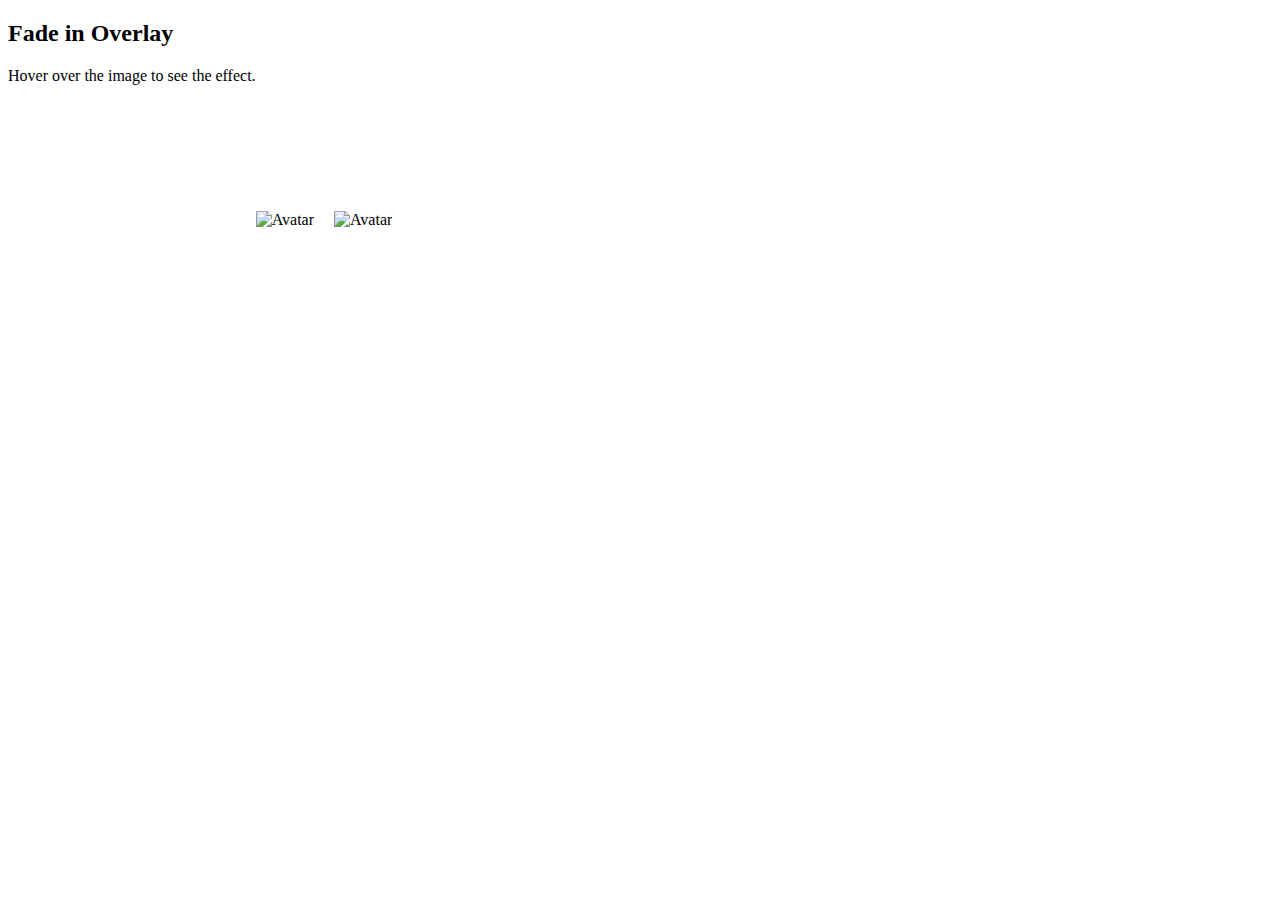
==== test.html @ 175a1c47 "images turn to gif on hover, stay on place" ====
<!DOCTYPE html>
<html>
<head>
<meta name="viewport" content="width=device-width, initial-scale=1">
<style>

.image {
  display: block;
  width: 100%;
  height: auto;
}

.container:hover .new_image {
  opacity: 1;
}

.new_image {
  opacity: 0;
  position: absolute;
  top: 50%;
  left: 50%;
  width: 100%;
  height: 100%;
  -webkit-transform: translate(-50%, -50%);
  -ms-transform: translate(-50%, -50%);
  transform: translate(-50%, -50%);
}

.container {
  padding-top: 100px;
  position: relative;
  display: flex;
  align-items: center;
  justify-content: center;
  width: 50%;
}

.image_box {
  position: relative;
  display: inline-block;
  float: left;
  padding: 10px;
}

</style>
</head>
<body>

<h2>Fade in Overlay</h2>
<p>Hover over the image to see the effect.</p>

<div class="container">

  <div class="image_box">
    <img src="img/wushu_start.jpeg" alt="Avatar" class="image">
      <img src="img/wushu_gif.gif" class="new_image">
  </div>

  <div class="image_box">
    <img src="img/wushu_start.jpeg" alt="Avatar" class="image">
      <img src="img/wushu_gif.gif" class="new_image">
  </div>

</div>

</body>
</html>
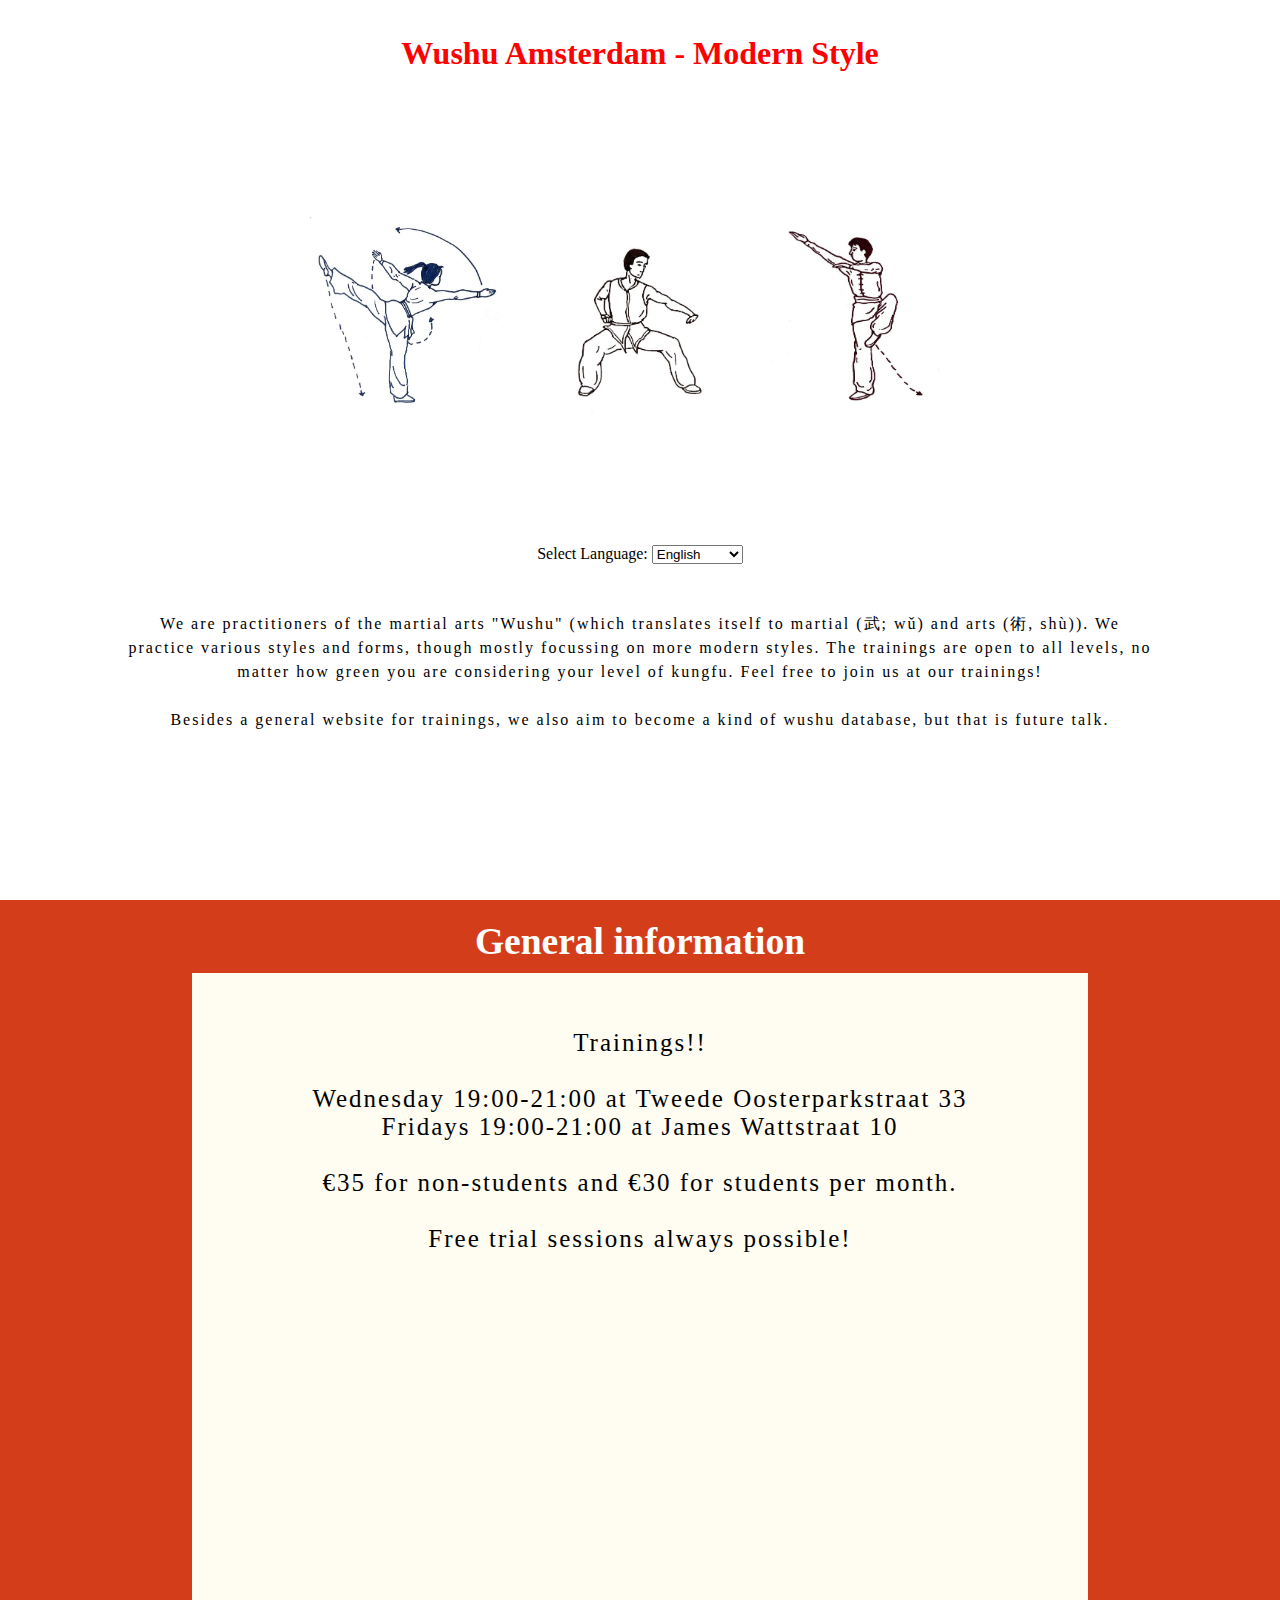
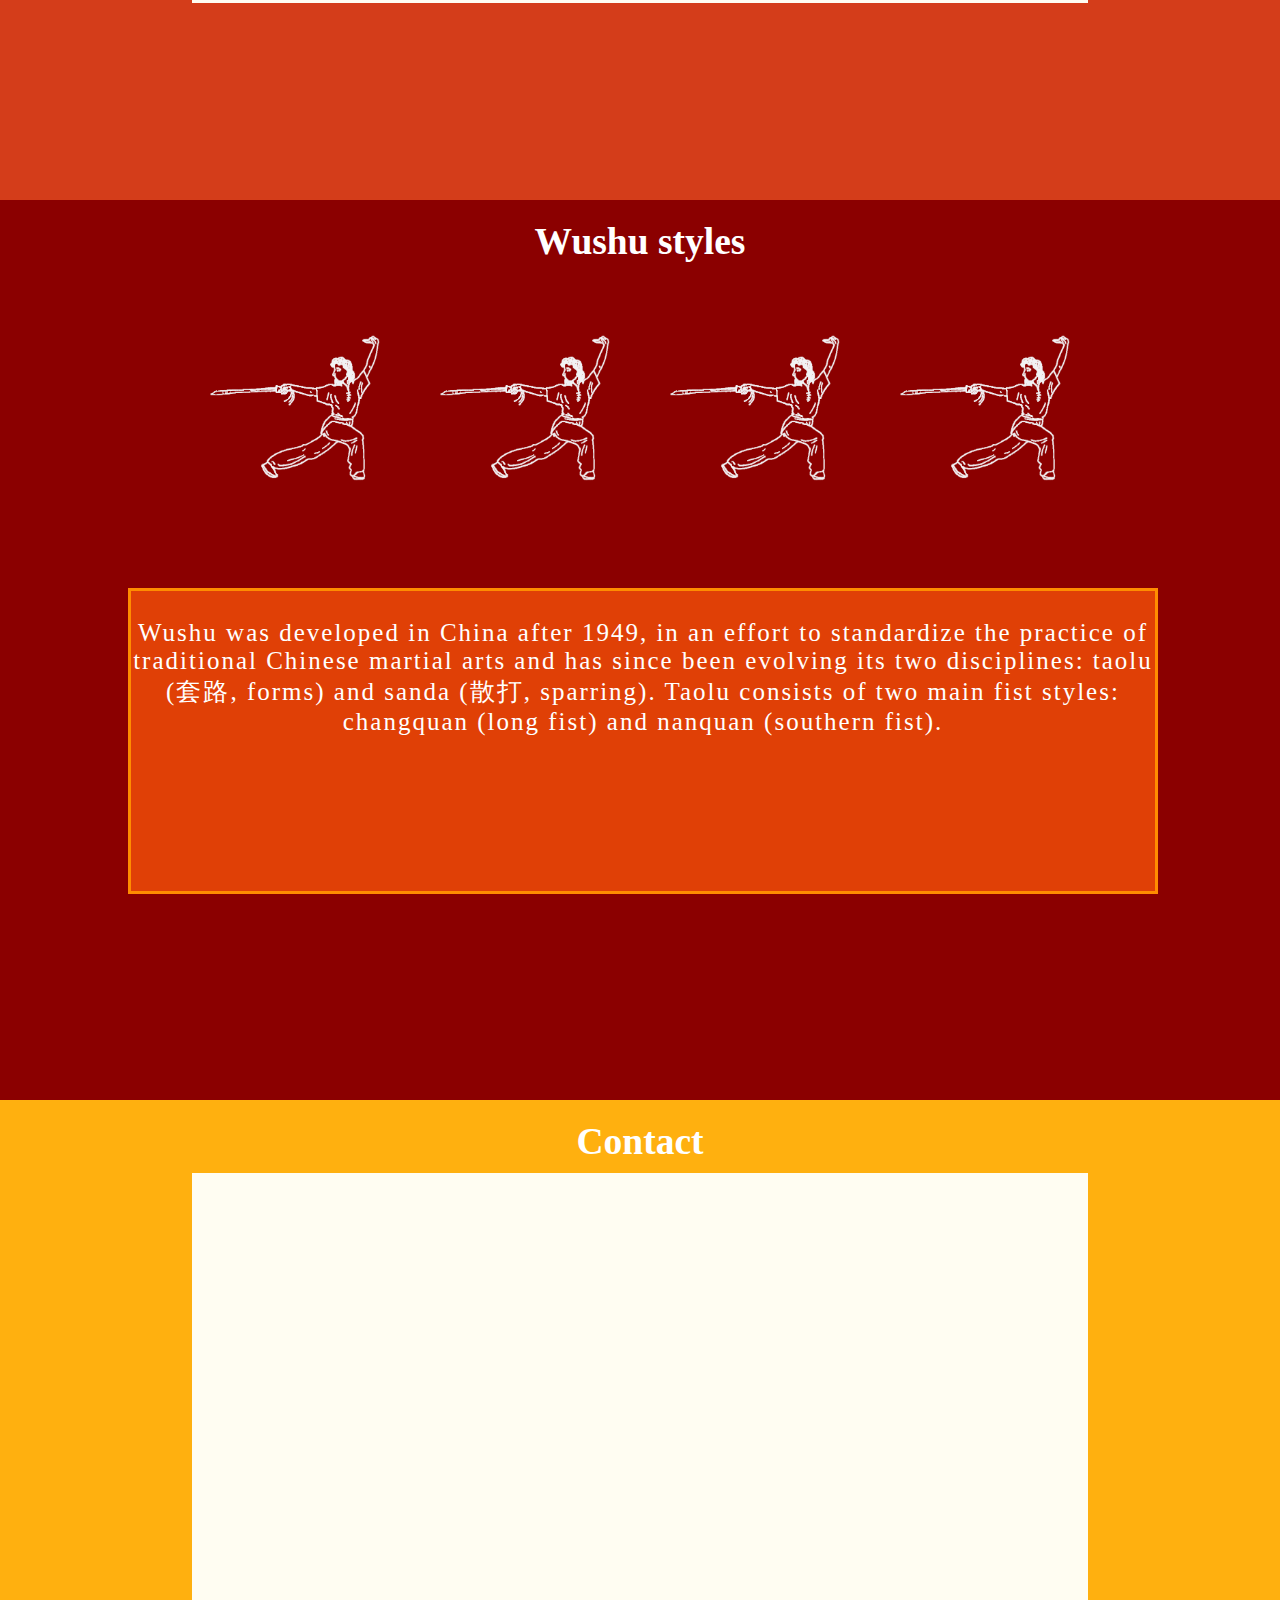
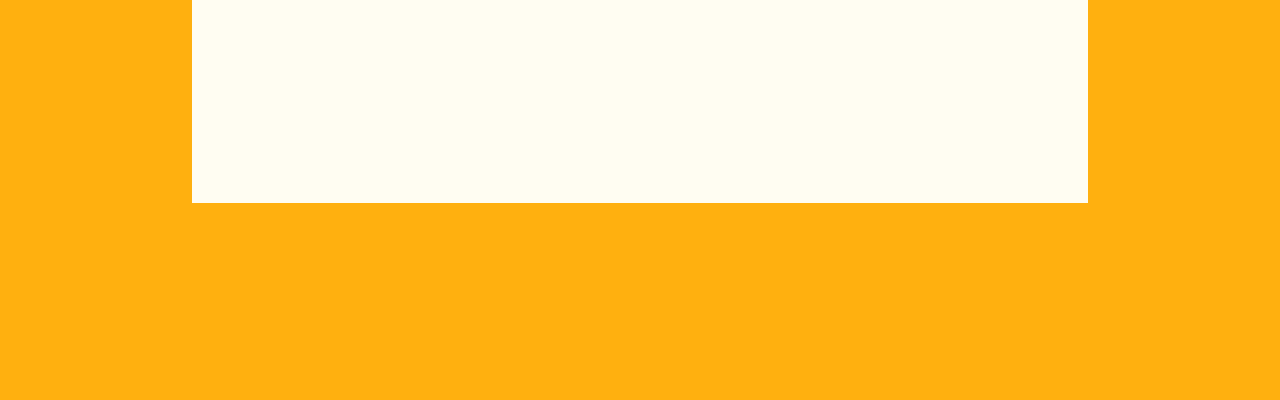
==== commit 81857643: "language button in progress" ====
--- a/test.html
+++ b/test.html
@@ -1,67 +1,127 @@
 <!DOCTYPE html>
-<html>
+<html lang="en">
+
 <head>
-<meta name="viewport" content="width=device-width, initial-scale=1">
-<style>
+  <link rel="stylesheet" href="style.css">
+</head>
 
-.image {
-  display: block;
-  width: 100%;
-  height: auto;
-}
+<body>
+  <script src="https://cdnjs.cloudflare.com/ajax/libs/jquery/3.3.1/jquery.min.js"></script>
+  <button onclick="topFunction()" id="move_up" title="Go to top">Top</button>
 
-.container:hover .new_image {
-  opacity: 1;
-}
+  <script src="https://cdnjs.cloudflare.com/ajax/libs/jquery/3.3.1/jquery.min.js"></script>
+  <button onclick="topFunction()" id="move_up" title="Go to top">Top</button>
 
-.new_image {
-  opacity: 0;
-  position: absolute;
-  top: 50%;
-  left: 50%;
-  width: 100%;
-  height: 100%;
-  -webkit-transform: translate(-50%, -50%);
-  -ms-transform: translate(-50%, -50%);
-  transform: translate(-50%, -50%);
-}
+  <div class="first_box">
+    <h1 class="title" id="title_page">Wushu Amsterdam - Modern Style</h1>
 
-.container {
-  padding-top: 100px;
-  position: relative;
-  display: flex;
-  align-items: center;
-  justify-content: center;
-  width: 50%;
-}
+    <div class="body_images">
+      <div class="parentBlock">
+        <div class="block">
+          <a href="#general">
+            <img src="img/changquan_start.jpeg" alt="image1"/>
+            <img src="img/changquan_gif.gif" alt="image2"/>
+          </a>
+        </div>
+        <div class="block">
+          <a href="#styles">
+            <img src="img/nanquan_start.jpeg" alt="image3"/>
+            <img src="img/nanquan_gif.gif" alt="image4"/>
+          </a>
+        </div>
+        <div class="block">
+          <a href="#contact">
+            <img src="img/wubuquan_start.jpeg" alt="image5"/>
+            <img src="img/wubuquan_gif.gif" alt="image6"/>
+          </a>
+        </div>
+      </div>
+    </div>
 
-.image_box {
-  position: relative;
-  display: inline-block;
-  float: left;
-  padding: 10px;
-}
-
-</style>
-</head>
-<body>
-
-<h2>Fade in Overlay</h2>
-<p>Hover over the image to see the effect.</p>
-
-<div class="container">
-
-  <div class="image_box">
-    <img src="img/wushu_start.jpeg" alt="Avatar" class="image">
-      <img src="img/wushu_gif.gif" class="new_image">
+    <div class="welcome">
+      <!-- Language Dropdown -->
+      <div class="language-dropdown">
+        <label for="language-select">Select Language:</label>
+        <select id="language-select" onchange="changeLanguage()">
+          <option value="english">English</option>
+          <option value="nederlands">Nederlands</option>
+        </select>
+      </div>
+      <h2>Welcome</h2>
+      <p> We are practitioners of the martial arts "Wushu" (which translates itself to martial (武; wǔ) and arts (術, shù)). We practice various styles and forms, though mostly focussing on more modern styles. The trainings are open to all levels, no matter how green you are considering your level of kungfu. Feel free to join us at our trainings! <br><br> Besides a general website for trainings, we also aim to become a kind of wushu database, but that is future talk.</p>
+    </div>
   </div>
 
-  <div class="image_box">
-    <img src="img/wushu_start.jpeg" alt="Avatar" class="image">
-      <img src="img/wushu_gif.gif" class="new_image">
+
+  <div class="item" id="general">
+    <h2 style="padding-top:20px">General information</h2>
+    <div class="info_container">
+      <div class="info_field">
+        <p><br><br>Trainings!!<br><br>Wednesday 19:00-21:00 at Tweede Oosterparkstraat 33<br>Fridays 19:00-21:00 at James Wattstraat 10</p>
+        <p><br>€35 for non-students and €30 for students per month.</p>
+        <p><br>Free trial sessions always possible!</p>
+      </div>
+    </div>
   </div>
 
-</div>
+  <div class="item" id="styles">
+    <h2 style="padding-top:20px">Wushu styles</h2>
+
+    <div class="body_images" style="height:30vh">
+      <div class="parentBlock">
+        <div class="block">
+          <img src="img/jian_wit.png" alt="image1"/>
+          <img src="img/jian_geel.png" alt="image2" data-id="divId1"/>
+        </div>
+        <div class="block">
+          <img src="img/jian_wit.png" alt="image3"/>
+          <img src="img/jian_geel.png" alt="image4" data-id="divId2"/>
+        </div>
+        <div class="block">
+          <img src="img/jian_wit.png" alt="image5"/>
+          <img src="img/jian_geel.png" alt="image6" data-id="divId3"/>
+        </div>
+        <div class="block">
+          <img src="img/jian_wit.png" alt="image7"/>
+          <img src="img/jian_geel.png" alt="image8" data-id="divId4"/>
+        </div>
+      </div>
+    </div>
+
+    <div class="hideDivs", style="display:block">
+      <p><br>Wushu was developed in China after 1949, in an effort to standardize the practice of traditional Chinese martial arts and has since been evolving its two disciplines: taolu (套路, forms) and sanda (散打, sparring). Taolu consists of two main fist styles: changquan (long fist) and nanquan (southern fist).</p>
+    </div>
+
+    <div id="divId1" class="hideDivs">
+      <p><br>Chang quan</p>
+      <p style="font-size:18px"><br>Changquan (simplified Chinese: 长拳; traditional Chinese: 長拳), also konwn as 'Long Fist', refers to a family of external (as opposed to internal) martial arts (kung fu) styles from northern China. The forms of the Long Fist style emphasize fully extended kicks and striking techniques, and by appearance would be considered a long-range fighting system. The Long Fist style is considered to contain a good balance of hand and foot techniques, but in particular it is renowned for its impressive acrobatic kicks.[2] In demonstration events, Long Fist techniques are most popular and memorable for their whirling, running, leaping, and acrobatics. Contemporary changquan moves are difficult to perform, requiring great flexibility and athleticism comparable to that of gymnastics.</p>
+    </div>
+
+    <div id="divId2" class="hideDivs">
+      <p><br>Nan quan</p>
+      <p style="font-size:18px"><br>Contemporary Nanquan features vigorous, athletic movements with very stable, low stances, extensive hand techniques and a vocal articulation called fasheng ("release shout"), which is the predecessor of the Japanese and Korean martial arts kiai. Power is driven from sharp waist movements with special emphasis on fast stance transition to generate power and speed in the arms.</p>
+    </div>
+
+    <div id="divId3" class="hideDivs">
+      <p><br>Weapons</p>
+      <p style="font-size:18px"><br>Dao (pronunciation: [táʊ], Chinese: 刀; pinyin: dāo) are single-edged Chinese swords, primarily used for slashing and chopping. Jianshu. Nandao. Taijijian. Taijishan. Gunshu. Qiangshu. Nangun. </p>
+    </div>
+
+    <div id="divId4" class="hideDivs">
+      <p><br>Traditional forms</p>
+      <p style="font-size:18px"><br>The majority of routines used in the sport are new, modernized recompilations of traditional routines. However, routines taken directly from traditional styles, including the styles that are not part of standard events, may be performed in competition, especially in China. Many of these styles though are events in the World Kung Fu Championships, another IWUF-run event which is exclusively for traditional styles of wushu. The more commonly seen routines include: <br><br> Baguazhang (八卦掌) – Eight-Trigrams Palm. Bajiquan (八極拳/八极拳) – Eight Extremes Fist/Boxing. Chāquán (查拳) – Cha Fist/Boxing. Chuōjiǎo (戳腳/戳脚) – Poking Feet. Ditangquan (地躺拳) – Ground-Prone Fist/Boxing. Fānziquán (翻子拳) – Tumbling Fist/Boxing. Houquan (猴拳) – Monkey Fist/Boxing. and more</p>
+    </div>
+
+  </div>
+  <div class="item" id="contact">
+    <h2 style="padding-top:20px">Contact</h2>
+    <div class="info_container">
+      <div class="info_field"></div>
+    </div>
+  </div>
+
+  <script src="script.js"></script>
 
 </body>
+
 </html>
--- a/style.css
+++ b/style.css
@@ -0,0 +1,163 @@
+/* Style sheet Wushu Amsterdam
+
+Timo leemans
+Quinten Madari
+Daphne Laura Schipper
+
+Images by Amber Rijcken
+
+ */
+
+.first_box{
+  height: 100vh;
+}
+
+.title {
+  text-align: center;
+  color: red;
+  padding-bottom: 20px;
+  padding-top: 35px;
+}
+
+/* Images main page */
+
+*{
+  margin: 0;
+  padding: 0;
+}
+
+.body_images{
+  height: 50vh;
+  display: flex;
+  align-items: center;
+  justify-content: center;
+}
+
+.parentBlock{
+  display: flex;
+  gap: 30px;
+}
+
+.block{
+  position: relative;
+}
+
+.block img{
+  width: 200px;
+  height: 200px;
+  vertical-align: middle;
+}
+
+.block img:nth-of-type(2){
+  content: '';
+  position: absolute;
+  left: 0;
+  top: 0;
+  opacity: 0;
+  transition: opacity .2s linear;
+}
+
+.block img:nth-of-type(2):hover{
+  opacity: 1;
+}
+
+.welcome {
+  margin: auto;
+  width: 80%;
+  text-align: center;
+  line-height: 1.5;
+}
+
+/* 3 subjects style sheet */
+
+html {
+  scroll-behavior: smooth;
+}
+
+#general {
+  /* margin-top: 100px; */
+  height: 100vh;
+  box-sizing: border-box;
+  background-color: #D43D1A;
+}
+
+#styles {
+  height: 100vh;
+  box-sizing: border-box;
+  background-color: #8B0000;
+}
+
+#contact {
+  height: 100vh;
+  box-sizing: border-box;
+  background-color: #FFB00F;
+}
+
+.item {
+  text-align: center;
+  font-size: 25px;
+}
+
+/* optional for header 2 and normal p text */
+
+h2 {
+  text-align: center;
+  color: white;
+  padding-bottom: 10px;
+  background-image:
+}
+
+p {
+  text-align: center;
+  letter-spacing: 2px;
+}
+
+/* boxes next to each other */
+
+.info_field {
+  display: inline-block;
+  width: 70%;
+  height: 70vh;
+  background-color: #fffdf2;
+}
+
+#move_up {
+  display: none;
+  position: fixed;
+  bottom: 20px;
+  right: 30px;
+  z-index: 99;
+  font-size: 18px;
+  border: none;
+  outline: none;
+  background-color: red;
+  color: white;
+  cursor: pointer;
+  padding: 15px;
+  border-radius: 4px;
+}
+
+#move_up:hover {
+  background-color: #555;
+}
+
+/* wushu styles */
+
+.frame {
+  padding-top: 10vh;
+  padding-bottom: 20vh;
+  display: inline-block;
+  width: 20%;
+}
+
+.hideDivs{
+  display : none;
+  position: relative;
+  width: 80%;
+  height: 300px;
+  border: 3px solid #FF8C00;
+  background-color: #E04006;
+  color: white;
+  left: 10%;
+  top: 5%;
+}
